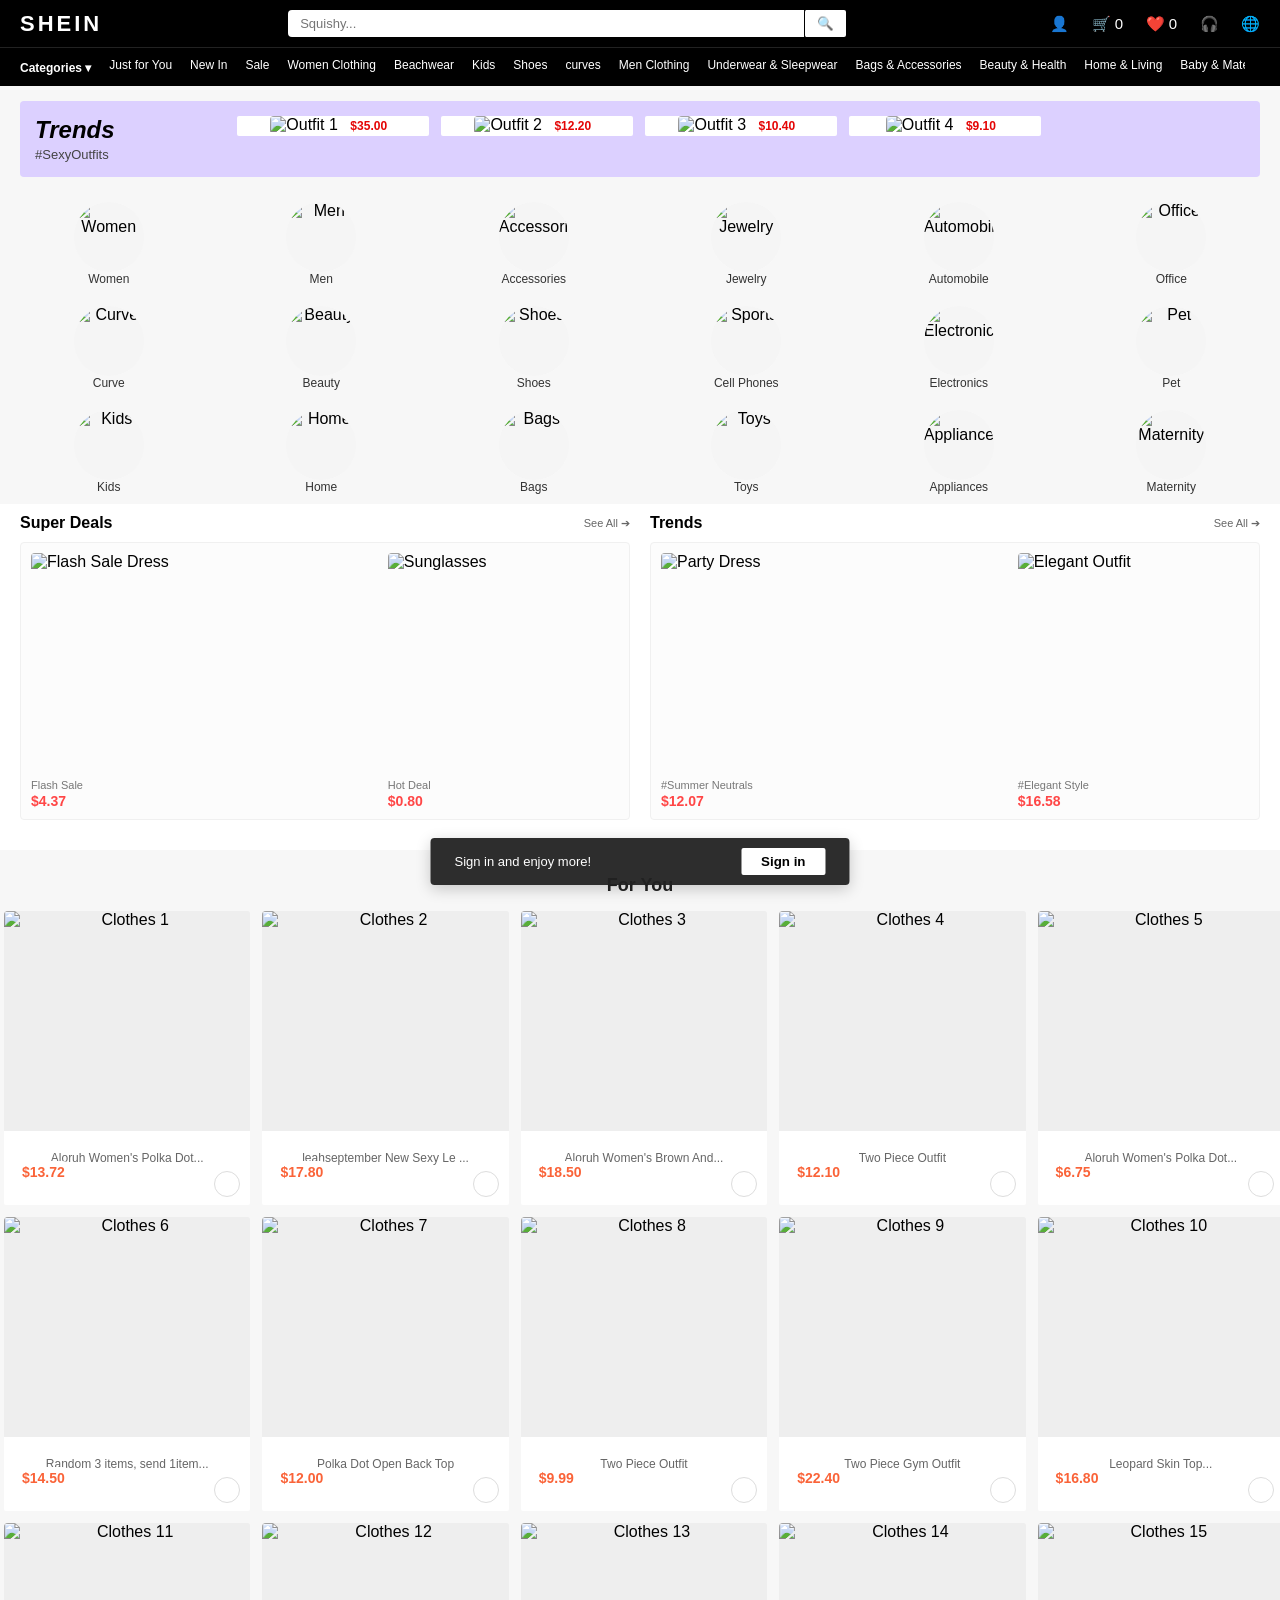
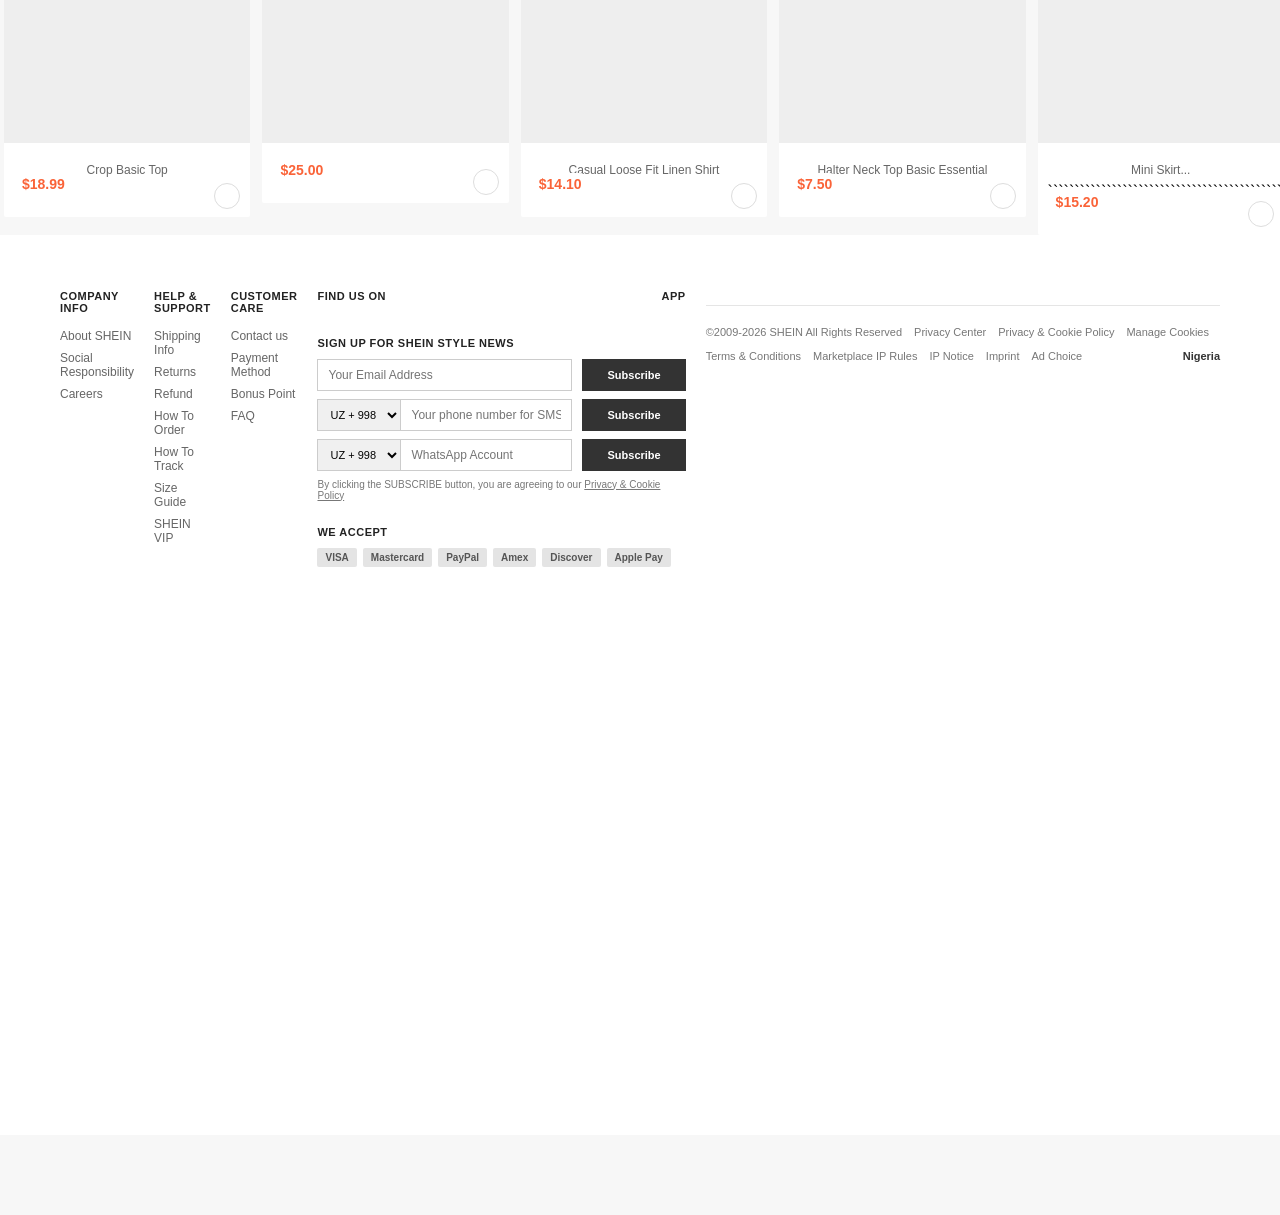
==== index.html @ 2d740d92 "first commit" ====
<!DOCTYPE html>
<html lang="en">
<head>
    <meta charset="UTF-8">
    <meta name="viewport" content="width=device-width, initial-scale=1.0">
  <title>SHEIN</title>
  <link rel="stylesheet" href="./style.css">
</head>
<body>

  <header class="main-header">
    <div class="logo">SHEIN</div>
    
    <div class="search-container">
      <input type="text" placeholder="Squishy...">
      <button class="search-btn">🔍</button>
    </div>
    
    <div class="header-icons">
      <span>👤</span>
      <span>🛒 0</span>
      <span>❤️ 0</span>
      <span>🎧</span>
      <span>🌐</span>
    </div>
  </header>

  <div class="nav-container">
    <nav class="nav-bar">
      <div class="dropdown-wrapper">
        <a href="#" class="bold-link">Categories ▾</a>
        
        <div class="simple-dropdown">
          <ul class="dropdown-links">
            <li class="active-tab">Just for You</li>
            <li>New In</li>
            <li>Sale</li>
            <li>Women Clothing</li>
            <li>Beachwear</li>
            <li>Kids</li>
          </ul>
          
          <div class="dropdown-preview">
            <h4>🔥 Trends Right Now</h4>
            <div class="preview-box">
              <img src="https://unsplash.com" alt="Trend 1">
              <span>Trendy Sets</span>
            </div>
            <div class="preview-box">
              <img src="https://unsplash.com" alt="Trend 2">
              <span>Summer Fits</span>
            </div>
          </div>
        </div>
      </div>

      <a href="#">Just for You</a>
      <a href="#">New In</a>
      <a href="#">Sale</a>
      <a href="#">Women Clothing</a>
      <a href="#">Beachwear</a>
      <a href="#">Kids</a>
      <a href="#">Shoes</a>
      <a href="#">curves</a>
      <a href="#">Men Clothing</a>
      <a href="#">Underwear & Sleepwear</a>
      <a href="#">Bags & Accessories</a>
      <a href="#">Beauty & Health</a>
      <a href="#">Home & Living</a>
      <a href="#">Baby & Maternity</a>
      <a href="#">Jewelry & Accessories</a>
      <a href="#">Sports & Outdoors</a>
      <a href="#">Bags & Luggage</a>
      <a href="#">Home Textiles</a>
      <a href="#">Cell Phones & Accessories</a>
      <a href="#">Toys & Games</a>
      <a href="#">Appliances</a>
      <a href="#">Automobile</a>
      <a href="#">Electronics</a>
      <a href="#">Tools & Home Improvement</a>
      <a href="#">Office & School Supplies</a>
      <a href="#">Pet Supplies</a>
    </nav> 

    <div class="scroll-arrow-indicator"></div>
  </div>

  <section class="trends-banner">
    <div class="trends-sidebar">
      <h2>Trends</h2>
      <p>#SexyOutfits</p>
    </div>
    
    <div class="product-grid">
      <div class="product-card">
        <img src="https://oksana-mukha.com/uploads/picture/image/5696/cropped_oksana_mukha_-_ki_4139_pravky.webp" alt="Outfit 1">
        <span class="price">$35.00</span>
      </div>
      <div class="product-card">
        <img src="https://encrypted-tbn0.gstatic.com/images?q=tbn:ANd9GcSwFWtYahGtd-1UuQs6Y1tz6t2Lrd-MaH5e6Nu9dz7dEARMGt-OMpJLYTE&s=10" alt="Outfit 2">
        <span class="price">$12.20</span>
      </div>
      <div class="product-card">
        <img src="https://encrypted-tbn0.gstatic.com/images?q=tbn:ANd9GcT2loUYoT90W2c9Tcp-nXVqbTPI1Ymt4zyy2XXtRSPgKw&s" alt="Outfit 3">
        <span class="price">$10.40</span>
      </div>
      <div class="product-card">
        <img src="https://cdn.shopify.com/s/files/1/0373/1177/4858/files/QUINBY-GOLDMETALLIC_80f52eac-8f91-4885-9eeb-c4adf64195f4.jpg?v=1761525878&width=533" alt="Outfit 4">
        <span class="price">$9.10</span>
      </div>
    </div>
  </section>



  <section class="circle-categories">
    <div class="circle-item">
      <img src="https://encrypted-tbn0.gstatic.com/images?q=tbn:ANd9GcRcMu8XYyBqA17rNjL7oDVGp-8myAhXnwHgkyLgYNbPmA&s=10" class="circle-img" alt="Women">
      <p>Women</p>
    </div>
    <div class="circle-item">
      <img src="https://encrypted-tbn0.gstatic.com/images?q=tbn:ANd9GcS45Ep4H8J9dz0G1MYsAHXDYnKLmT47AV30kNoQaUwdww&s=10" class="circle-img" alt="Curve">
      <p>Curve</p>
    </div>
    <div class="circle-item">
      <img src="https://encrypted-tbn0.gstatic.com/images?q=tbn:ANd9GcROYZYxoxk8UUoahk40b6IEW6zKfqdK8FXjNFW5TOXYWw&s=10" class="circle-img " alt="Kids">
      <p>Kids</p>
    </div>
    <div class="circle-item">
      <img src="https://encrypted-tbn0.gstatic.com/images?q=tbn:ANd9GcSa0FOyfvCpiwS3QF2CrivFtWw-llm_XqeiEuYMDqGDgQ&s=10" class="circle-img" alt="Men">
      <p>Men</p>
    </div>
    <div class="circle-item">
      <img src="https://encrypted-tbn0.gstatic.com/images?q=tbn:ANd9GcTRFE3xzKta3SkyRHqQelqgKexlklzsWlz7F1K4AgL6gw&s" class="circle-img" alt="Beauty">
      <p>Beauty</p>
    </div>
    <div class="circle-item">
      <img src="https://encrypted-tbn0.gstatic.com/images?q=tbn:ANd9GcQBwZA4thgPcOXQdbkdQCcPPigJUKHB9uc8a6eTEqmD3A&s=10" class="circle-img" alt="Home">
      <p>Home</p> 
    </div>
    <div class="circle-item">
      <img src="https://encrypted-tbn0.gstatic.com/images?q=tbn:ANd9GcT8n07vEAEQ0vf4HKJiCl0XQvfXGvutc574pKvcvTmn1g&s=10" class="circle-img" alt="Accessories">
      <p>Accessories</p>  
    </div>

      <div class="circle-item">
        <img src="https://encrypted-tbn0.gstatic.com/images?q=tbn:ANd9GcSo1GqBQaV3cboJX-teF97q0jujKGkMnrV5fFt4bnD8Cw&s=10" class="circle-img" alt="Shoes">
        <p>Shoes</p>  
        </div>
        <div  class="circle-item">
          <img src="https://encrypted-tbn0.gstatic.com/images?q=tbn:ANd9GcR_GGmQrY2aLzcF7sYjvL9zQeoAiiO_AkEuI7KJEA_IDQ&s=10" class="circle-img" alt="Bags">
          <p>Bags</p>
        </div>
        <div class="circle-item">
          <img src="https://encrypted-tbn0.gstatic.com/images?q=tbn:ANd9GcSbnEM2UxaQV65jEwQLrXAsnf3bkdRRH8Y0j6rAqmmN8Q&s=10" class="circle-img" alt="Jewelry">
          <p>Jewelry</p>
        </div>
        <div class="circle-item">           
          <img src="https://encrypted-tbn0.gstatic.com/images?q=tbn:ANd9GcSkPsU8bsJ-mXjiQrYpRzFf8DNyFUDuvQNduXHcl3dNow&s=10" class="circle-img" alt="Sports">
          <p>Cell Phones</p> 
        </div>
        <div class="circle-item"> 
          <img src="https://encrypted-tbn0.gstatic.com/images?q=tbn:ANd9GcQXR0FXC2kz0NDHKyABGcecPgKVKtkwQgBhNTiLhlKwuQ&s=10" class="circle-img" alt="Toys">
          <p>Toys</p>   
        </div>
        <div class="circle-item">
          <img src="https://encrypted-tbn0.gstatic.com/images?q=tbn:ANd9GcSnpzPJVdytqYSqzA8lyGHdcOBlrhsgBdozY4za_FjXCg&s=10" class="circle-img" alt="Automobile">
          <p>Automobile</p>
        </div>
        <div class="circle-item">
          <img src="https://encrypted-tbn0.gstatic.com/images?q=tbn:ANd9GcStZ6K9d2yF0PGlRwPdTeo8hR2reGpw5ss3JlcoQyP_nQ&s=10" class="circle-img" alt="Electronics">
          <p>Electronics</p>
        </div>
      <div class="circle-item">
          <img src="https://encrypted-tbn0.gstatic.com/images?q=tbn:ANd9GcR1iL9Oc1dL2UTCDqcVVtfbLIb-Q1gejQ2WVNMrxvjX7w&s=10" class="circle-img" alt="Appliances">
          <p>Appliances</p>
      </div>
      <div class="circle-item">
          <img src="https://encrypted-tbn0.gstatic.com/images?q=tbn:ANd9GcSlugqKK4OSMjK5HcBIdcNHotow3C1rEDTmL1N9rgbXqg&s=10" class="circle-img" alt="Office">
          <p>Office</p>
      </div>
      <div class="circle-item"> 
          <img src="https://encrypted-tbn0.gstatic.com/images?q=tbn:ANd9GcTrb0D5Mzgla8U36iOCfdPKncoLAePJ1fzInnM3VqqDWg&s=10" class="circle-img" alt="Pet">
          <p>Pet</p>  
      </div>
      <div class="circle-item">
          <img src="https://encrypted-tbn0.gstatic.com/images?q=tbn:ANd9GcRAENk2fSIpPQkH6joxsPuoXkpOPAiDr2N4kTWc_3x5iA&s" class="circle-img" alt="Maternity">
          <p>Maternity</p>
          </div>
  </section>


  <section class="deals-container">
    <div class="deal-block">
      <div class="block-header">
        <h3>Super Deals</h3>
        <a href="#" class="see-all">See All ➔</a>
      </div>
      
      <div class="deal-content">
        <div class="deal-card-main">
          <img src="https://nolabels.in/cdn/shop/files/32_ab4000ce-41c4-4f37-a883-dc589413760e.jpg?v=1784469655&width=1080" alt="Flash Sale Dress">
          <div class="deal-badge">Flash Sale</div>
          <p class="deal-price">$4.37</p>
        </div>
        
        <div class="deal-card-sub">
          <img src="https://encrypted-tbn0.gstatic.com/images?q=tbn:ANd9GcSiGBAz0rcsVwUqEck7Wq3PSklJDMZkaciWVX5d0bvU5ES_Id24ukzrNd0&s=10" alt="Sunglasses">
          <div class="deal-badge">Hot Deal</div>
          <p class="deal-price">$0.80</p>
        </div>
      </div>
      
    </div>

    <div class="deal-block">
      <div class="block-header">
        <h3>Trends</h3>
        <a href="trends.html" class="see-all">See All ➔</a>
      </div>
      
      <div class="deal-content">
        <div class="deal-card-main">
          <img src="https://encrypted-tbn0.gstatic.com/images?q=tbn:ANd9GcT6hBUjwVnCr3HVEhy9Ev03uKHijGHlRWqJViO5IS1a3g&s=10" alt="Party Dress">
          <div class="deal-badge">#Summer Neutrals</div>
          <p class="deal-price">$12.07</p>
        </div>
        
        <div class="deal-card-sub">
          <img src="https://www.jovani.com/wp-content/uploads/evening-gown.jpg" alt="Elegant Outfit">
          <div class="deal-badge">#Elegant Style</div>
          <p class="deal-price">$16.58</p>
        </div>
      </div>
    </div>
  </section>

 <header class="section-header">
    <h2>For You</h2>
  </header>

  <main class="container">
    <div class="product-grid">


      <div class="product-card">
        <div class="image-wrapper"><img src="/IMG_4145.JPG" alt="Clothes 1"></div>
        <div class="product-info">
          <p class="title">Aloruh Women's Polka Dot...</p>
          <div class="price-row">
            <span class="price">$13.72</span>
            <button class="cart-btn"><i class="fa-solid fa-cart-shopping"></i></button>
          </div>
        </div>
      </div>

      <div class="product-card">
        <div class="image-wrapper"><img src="/IMG_4149.JPG" alt="Clothes 2"></div>
        <div class="product-info">
          <p class="title">leahseptember New Sexy Le ...</p>
          <div class="price-row">
            <span class="price">$17.80</span>
            <button class="cart-btn"><i class="fa-solid fa-cart-shopping"></i></button>
          </div>
        </div>
      </div>

      <div class="product-card">
        <div class="image-wrapper"><img src="/IMG_4151.JPG" alt="Clothes 3"></div>
        <div class="product-info">
          <p class="title">Aloruh Women's Brown And...</p>
          <div class="price-row">
            <span class="price">$18.50</span>
            <button class="cart-btn"><i class="fa-solid fa-cart-shopping"></i></button>
          </div>
        </div>
      </div>

      <div class="product-card">
        <div class="image-wrapper"><img src="/IMG_4153.JPG" alt="Clothes 4"></div>
        <div class="product-info">
          <p class="title">Two Piece Outfit</p>
          <div class="price-row">
            <span class="price">$12.10</span>
            <button class="cart-btn"><i class="fa-solid fa-cart-shopping"></i></button>
          </div>
        </div>
      </div>

      <div class="product-card">
        <div class="image-wrapper"><img src="/IMG_4157.JPG" alt="Clothes 5"></div>
        <div class="product-info">
          <p class="title">Aloruh Women's Polka Dot...</p>
          <div class="price-row">
            <span class="price">$6.75</span>
            <button class="cart-btn"><i class="fa-solid fa-cart-shopping"></i></button>
          </div>
        </div>
      </div>

    
      <div class="product-card">
        <div class="image-wrapper"><img src="/IMG_4159.JPG" alt="Clothes 6"></div>
        <div class="product-info">
          <p class="title">Random 3 items, send 1item...</p>
          <div class="price-row">
            <span class="price">$14.50</span>
            <button class="cart-btn"><i class="fa-solid fa-cart-shopping"></i></button>
          </div>
        </div>
      </div>

      <div class="product-card">
        <div class="image-wrapper"><img src="/IMG_4168.JPG" alt="Clothes 7"></div>
        <div class="product-info">
          <p class="title">Polka Dot Open Back Top</p>
          <div class="price-row">
            <span class="price">$12.00</span>
            <button class="cart-btn"><i class="fa-solid fa-cart-shopping"></i></button>
          </div>
        </div>
      </div>

      <div class="product-card">
        <div class="image-wrapper"><img src="/IMG_4167.JPG" alt="Clothes 8"></div>
        <div class="product-info">
          <p class="title">Two Piece Outfit</p>
          <div class="price-row">
            <span class="price">$9.99</span>
            <button class="cart-btn"><i class="fa-solid fa-cart-shopping"></i></button>
          </div>
        </div>
      </div>

      <div class="product-card">
        <div class="image-wrapper"><img src="/IMG_4166.JPG" alt="Clothes 9"></div>
        <div class="product-info">
          <p class="title">Two Piece Gym Outfit</p>
          <div class="price-row">
            <span class="price">$22.40</span>
            <button class="cart-btn"><i class="fa-solid fa-cart-shopping"></i></button>
          </div>
        </div>
      </div>

      <div class="product-card">
        <div class="image-wrapper"><img src="/IMG_4165.JPG" alt="Clothes 10"></div>
        <div class="product-info">
          <p class="title">Leopard Skin Top...</p>
          <div class="price-row">
            <span class="price">$16.80</span>
            <button class="cart-btn"><i class="fa-solid fa-cart-shopping"></i></button>
          </div>
        </div>
      </div>

    
      <div class="product-card">
        <div class="image-wrapper"><img src="/IMG_4164.JPG" alt="Clothes 11"></div>
        <div class="product-info">
          <p class="title">Crop Basic Top</p>
          <div class="price-row">
            <span class="price">$18.99</span>
            <button class="cart-btn"><i class="fa-solid fa-cart-shopping"></i></button>
          </div>
        </div>
      </div>

      <div class="product-card">
        <div class="image-wrapper"><img src="/IMG_4163.JPG" alt="Clothes 12"></div>
        <div class="product-info">
          <p class="title" Vintage Top...</p>
          <div class="price-row">
            <span class="price">$25.00</span>
            <button class="cart-btn"><i class="fa-solid fa-cart-shopping"></i></button>
          </div>
        </div>
      </div>

      <div class="product-card">
        <div class="image-wrapper"><img src="/IMG_4162.JPG" alt="Clothes 13"></div>
        <div class="product-info">
          <p class="title">Casual Loose Fit Linen Shirt</p>
          <div class="price-row">
            <span class="price">$14.10</span>
            <button class="cart-btn"><i class="fa-solid fa-cart-shopping"></i></button>
          </div>
        </div>
      </div>

      <div class="product-card">
        <div class="image-wrapper"><img src="/IMG_4161.JPG" alt="Clothes 14"></div>
        <div class="product-info">
          <p class="title">Halter Neck Top Basic Essential</p>
          <div class="price-row">
            <span class="price">$7.50</span>
             <button class="cart-btn"><i class="fa-solid fa-cart-shopping"></i></button>
          </div>
        </div>
      </div>

      <div class="product-card">
        <div class="image-wrapper"><img src="/IMG_4160.JPG" alt="Clothes 15"></div>
        <div class="product-info">
          <p class="title"> Mini Skirt...</p>```````````````````````````````````````````````````````````````
          <div class="price-row">
            <span class="price">$15.20</span>
            <button class="cart-btn"><i class="fa-solid fa-cart-shopping"></i></button>
          </div>
        </div>
      </div>

    </div>
  </main>

  
  <div class="sticky-banner">
    <span>Sign in and enjoy more!</span>
    <button class="sign-in-btn">Sign in</button>
  </div>

  <footer class="footer">
  <div class="footer-top">
    <!-- Links Column 1 -->
    <div class="footer-col">
      <h4>COMPANY INFO</h4>
      <ul>
        <li><a href="#">About SHEIN</a></li>
        <li><a href="#">Social Responsibility</a></li>
        <li><a href="#">Careers</a></li>
      </ul>
    </div>

    
    <div class="footer-col">
      <h4>HELP & SUPPORT</h4>
      <ul>
        <li><a href="#">Shipping Info</a></li>
        <li><a href="#">Returns</a></li>
        <li><a href="#">Refund</a></li>
        <li><a href="#">How To Order</a></li>
        <li><a href="#">How To Track</a></li>
        <li><a href="#">Size Guide</a></li>
        <li><a href="#">SHEIN VIP</a></li>
      </ul>
    </div>

    <!-- Links Column 3 -->
    <div class="footer-col">
      <h4>CUSTOMER CARE</h4>
      <ul>
        <li><a href="#">Contact us</a></li>
        <li><a href="#">Payment Method</a></li>
        <li><a href="#">Bonus Point</a></li>
        <li><a href="#">FAQ</a></li>
      </ul>
    </div>

    
    <div class="footer-col footer-col-large">
      <div class="social-app-row">
        <div class="social-box">
          <h4>FIND US ON</h4>
          <div class="social-icons">
            <a href="#"><i class="fa-brands fa-facebook-f"></i></a>
            <a href="#"><i class="fa-brands fa-instagram"></i></a>
            <a href="#"><i class="fa-brands fa-x-twitter"></i></a>
            <a href="#"><i class="fa-brands fa-youtube"></i></a>
            <a href="#"><i class="fa-brands fa-pinterest-p"></i></a>
            <a href="#"><i class="fa-brands fa-snapchat"></i></a>
            <a href="#"><i class="fa-brands fa-tiktok"></i></a>
            <a href="#"><i class="fa-brands fa-linkedin-in"></i></a>
          </div>
        </div>
        <div class="app-box">
          <h4>APP</h4>
          <div class="app-icons">
            <a href="#"><i class="fa-brands fa-apple"></i></a>
            <a href="#"><i class="fa-brands fa-android"></i></a>
          </div>
        </div>
      </div>

      <div class="subscribe-box">
        <h4>SIGN UP FOR SHEIN STYLE NEWS</h4>
        
        <div class="input-group">
          <input type="email" placeholder="Your Email Address">
          <button>Subscribe</button>
        </div>

        <div class="input-group">
          <div class="phone-input">
            <select><option>UZ + 998</option></select>
            <input type="tel" placeholder="Your phone number for SMS">
          </div>
          <button>Subscribe</button>
        </div>

        <div class="input-group">
          <div class="phone-input">
            <select><option>UZ + 998</option></select>
            <input type="text" placeholder="WhatsApp Account">
          </div>
          <button>Subscribe</button>
        </div>

        <p class="disclaimer">By clicking the SUBSCRIBE button, you are agreeing to our <a href="#">Privacy & Cookie Policy</a></p>
      
      <div class="payment-box">
        <h4>WE ACCEPT</h4>
        <div class="payment-icons">
          <span class="pay-badge">VISA</span>
          <span class="pay-badge">Mastercard</span>
          <span class="pay-badge">PayPal</span>
          <span class="pay-badge">Amex</span>
          <span class="pay-badge">Discover</span>
          <span class="pay-badge">Apple Pay</span>
        </div>
      </div>
    </div>
  </div>

  
  <div class="footer-bottom">
    <div class="legal-links">
      <span>©2009-2026 SHEIN All Rights Reserved</span>
      <a href="#">Privacy Center</a>
      <a href="#">Privacy & Cookie Policy</a>
      <a href="#">Manage Cookies</a>
      <a href="#">Terms & Conditions</a>
      <a href="#">Marketplace IP Rules</a>
      <a href="#">IP Notice</a>
      <a href="#">Imprint</a>
      <a href="#">Ad Choice</a>
      <span class="location"><i class="fa-solid fa-location-dot"></i> Nigeria</span>
    </div>
  </div>
</footer>
</body>
</html>
---- style.css ----
body {
  margin: 0;
  padding: 0;
  font-family: Arial, sans-serif;
  background-color: #ffffff;
}

.main-header {
  background-color: #000000;
  color: #ffffff;
  display: flex;
  justify-content: space-between;
  align-items: center;
  padding: 10px 20px;
}

.logo {
  font-size: 22px;
  font-weight: bold;
  letter-spacing: 3px;
}

.search-container {
  display: flex;
  width: 45%;
}

.search-container input {
  width: 100%;
  padding: 6px 12px;
  border: none;
  font-size: 13px;
  outline: none;
  border-radius: 4px 0 0 4px;
}

.search-btn {
  background-color: #ffffff;
  border: none;
  border-left: 1px solid #000000;
  padding: 0 12px;
  cursor: pointer;
  border-radius: 2px;
}

.header-icons span {
  margin-left: 18px;
  font-size: 15px;
  cursor: pointer;
}

.nav-container {
  position: relative;
  background-color: #000000;
  border-top: 1px solid #222222;
  width: 100%;
}

.nav-bar {
  display: flex;
  gap: 18px; 
  padding: 10px 45px 10px 20px;
  overflow-x: auto;
  white-space: nowrap;
}

.nav-bar::-webkit-scrollbar {
  display: none;
  
}

.nav-bar a {
  color: #ffffff;
  text-decoration: none;
  font-size: 12px;
}

.bold-link {
  font-weight: bold;
}

.scroll-arrow-indicator {
  position: absolute;
  right: 0;
  top: 0;
  bottom: 0;
  width: 35px;
  background-color: #000000;
  color: #ffffff;
  display: flex;
  justify-content: center;
  align-items: center;
  font-size: 11px;
  font-weight: bold;
  cursor: pointer;
  z-index: 10;
}
.low-bar {
  position: relative;
  background-color: #ffffff;
  border-top: 1px solid #222222;
  width: 100%;
  display: flex;
  justify-content: center;
  padding: 10px 0px;
  margin-left: 0px;
}

.home-link {
  font-size: 13px;
  color: #f7f4f4;
  text-decoration: none;
  font-weight: bold;
}

.dropdown-wrapper {
  position: relative;
  display: inline-block;
}

.simple-dropdown {
  display: none;
  position: absolute;
  top: 100%;
  left: 0;
  background-color: #ffffff;
  width: 450px;
  border: 1px solid #dddddd;
  box-shadow: 0px 4px 10px rgba(0,0,0,0.1);
  z-index: 100;
  padding: 10px;
  border-radius: 4px;
}

.dropdown-wrapper:hover .simple-dropdown {
  display: flex; 
}

.dropdown-links {
  list-style: none;
  width: 45%;
  padding: 0;
  margin: 0;
  border-right: 1px solid #eeeeee;
}

.dropdown-links li {
  font-size: 13px;
  color: #333333;
  padding: 8px 10px;
  cursor: pointer;
}

.dropdown-links li:hover, .dropdown-links li.active-tab {
  background-color: #f5f5f5;
  font-weight: bold;
  color: #000000;
}

.dropdown-preview {
  width: 55%;
  padding-left: 15px;
  display: flex;
  flex-direction: column;
}

.dropdown-preview h4 {
  margin: 0 0 10px 0;
  font-size: 12px;
  color: #777777;
}

.preview-box {
  display: flex;
  align-items: center;
  gap: 10px;
  margin-bottom: 8px;
}

.preview-box img {
  width: 35px;
  height: 45px;
  object-fit: cover;
  border-radius: 2px;
}

.preview-box span {
  font-size: 12px;
  color: #222222;
}

.trends-banner {
  background-color: #dcd0ff;
  display: flex;
  margin: 15px 20px;
  padding: 15px;
  border-radius: 4px;
}

.trends-sidebar {
  width: 20%;
  flex-grow: 1;
  display: flex;
  flex-direction: column;
  justify-content: center;
}

.trends-sidebar h2 {
  font-size: 24px;
  margin: 0;
  font-style: italic;
}

.trends-sidebar p {
  margin: 3px 0 0 0;
  font-size: 13px;
  color: #444444;
}

.product-grid {
  width: 80%;
  display: flex;
  gap: 10px;
}

.product-card {
  background-color: transparent;
  width: 25%;
  text-align: center;
  position: relative;
}

.product-card img {
  width: 100%;
  height: 200px;
  object-fit: cover;
  border-radius: 4px;
  
}

.price {
  background-color: #ffffff;
  color: #e40505;
  font-weight: bold;
  font-size: 12px;
  padding: 3px 8px;
  border-radius: 12px;
  display: inline-block;
  margin-top: -25px;
  position: relative;
  z-index: 5;
}

.circle-categories {
  display: grid;
  grid-template-rows: repeat(3, auto); 
  grid-auto-flow: column;              
  grid-auto-columns: minmax(100px, 1fr); 
  gap: 20px 15px;                     
  overflow-x: auto;                   
  padding: 10px;
  scrollbar-width: none;               
}

.circle-item {
  display: flex;
  flex-direction: column;
  align-items: center;
  text-align: center;
}

.circle-img {
  width: 70px;
  height: 70px;
  border-radius: 50%;
  object-fit: cover;
  background-color: #f5f5f5;
}


.circle-item p {
  margin: 0;
  font-size: 12px;
  color: #333333;
}

.deals-container {
  display: flex;
  gap: 20px;
  padding: 10px 20px 30px 20px;
  background-color: #ffffff;
}

.deal-block {
  width: 50%;
  display: flex;
  flex-direction: column;
}

.block-header {
  display: flex;
  justify-content: space-between;
  align-items: center;
  margin-bottom: 10px;
}

.block-header h3 {
  font-size: 16px;
  font-weight: bold;
  color: #000000;
  margin: 0;
}

.see-all {
  font-size: 11px;
  color: #666666;
  text-decoration: none;
}
.home-link {
  font-size: 13px;
  color: #0d0101;
  text-decoration: none;
  font-weight: bold;
}

.deal-content {
  display: flex;
  gap: 10px;
  background-color: #fcfcfc;
  padding: 10px;
  border-radius: 4px;
  border: 1px solid #f0f0f0;
}

.deal-card-main {
  width: 60%;
  display: flex;
  flex-direction: column;
}

.deal-card-main img {
  width: 100%;
  height: 220px;
  object-fit: cover;
  border-radius: 4px;
}

.deal-card-sub {
  width: 40%;
  display: flex;
  flex-direction: column;
}

.deal-card-sub img {
  width: 100%;
  height: 220px;
  object-fit: cover;
  border-radius: 4px;
}

.deal-badge {
  font-size: 11px;
  color: #777777;
  margin-top: 6px;
}

.deal-price {
  font-size: 14px;
  font-weight: bold;
  color: #ff4646;
  margin: 2px 0 0 0;
}


body {
  margin: 0;
  padding: 0;
  font-family: Arial, sans-serif;
  background-color: #f7f7f7;
  padding-bottom: 80px;
  overflow-x: hidden;
}

.section-header {
  text-align: center;
  margin: 25px 0 15px 0;
}

.section-header h2 {
  font-size: 18px;
  font-weight: bold;
  color: #222;
}

.container,.product-section {
  width: 100%;
  max-width: 100%;
  margin: 0 auto;
  padding: 0 4px;
}

.product-grid {
  display: grid;
  grid-template-columns: repeat(5, 1fr);
  gap: 12px;
  width: 100%;
  align-items: start;
}

.product-card {
  background-color: #fff;
  border-radius: 2px;
  overflow: hidden;
  width: 100%;
}

.image-wrapper {
  width: 100%;
  height: 220px;
  background-color: #eee;
  overflow: hidden;
}

.image-wrapper img {
  width: 100%;
  height: 100%;
  object-fit: cover;
  display: block;
}

.product-info {
  padding: 8px 10px;
}

.product-info .title {
  font-size: 12px;
  color: #666;
  white-space: nowrap;
  overflow: hidden;
  text-overflow: ellipsis;
  margin-bottom: 6px;
}

.price-row {
  display: flex;
  justify-content: space-between;
  align-items: center;
}

.price-row .price {
  font-weight: bold;
  font-size: 14px;
  color: #fa6338; 
}

.cart-btn {
  background: none;
  border: 1px solid #ddd;
  border-radius: 50%;
  width: 26px;
  height: 26px;
  display: flex;
  align-items: center;
  justify-content: center;
  cursor: pointer;
  color: #333;
  font-size: 11px;
}

.cart-btn:hover {
  background-color: #222;
  color: #fff;
}


.sticky-banner {
  position: fixed;
  bottom: 15px;
  left: 50%;
  transform: translateX(-50%);
  background-color: rgba(34, 34, 34, 0.95);
  color: #fff;
  padding: 10px 24px;
  border-radius: 4px;
  display: flex;
  align-items: center;
  gap: 150px;
  box-shadow: 0 4px 15px rgba(0, 0, 0, 0.2);
  z-index: 1000;
  font-size: 13px;
}

.sign-in-btn {
  background-color: #fff;
  color: #000;
  border: none;
  padding: 6px 20px;
  border-radius: 2px;
  font-weight: bold;
  cursor: pointer;
}
.footer {
  width: 100%;
  min-height: 100vh;
  justify-content: space-between;
  box-sizing: border-box;
  background-color: white;
  color: #333;
  display: flex;
  font-family: Arial, sans-serif;
  padding: 40px 60px 20px 60px;
  font-size: 12px;
}

.footer-top {
  width: 100%;
  display: flex;
  justify-content: space-between;
  max-width: 100%;
}
.footer-top{
  gap: 20px;
}

.footer-col h4 {
  font-size: 11px;
  font-weight: bold;
  letter-spacing: 0.5px;
  margin-bottom: 15px;
  color: #222;
}

.footer-col ul {
  list-style: none;
  padding: 0;
  margin: 0;
}

.footer-col ul li {
  margin-bottom: 8px;
}

.footer-col ul li a {
  color: #666;
  text-decoration: none;
  font-size: 12px;
}

.footer-col ul li a:hover {
  text-decoration: underline;
}

.footer-col-large {
  flex: 2;
  max-width: 100%;
}

.social-app-row {
  display: flex;
  justify-content: space-between;
  margin-bottom: 20px;
}

.social-icons, .app-icons {
  display: flex;
  gap: 12px;
  font-size: 16px;
}

.social-icons a, .app-icons a {
  color: #222;
  text-decoration: none;
}

.subscribe-box h4 {
  margin-top: 10px;
  margin-bottom: 10px;
}

.input-group {
  display: flex;
  gap: 10px;
  margin-bottom: 8px;
}

.input-group input {
  flex: 1;
  padding: 8px 10px;
  border: 1px solid #ccc;
  font-size: 12px;
  outline: none;
}

.phone-input {
  display: flex;
  flex: 1;
  border: 1px solid #ccc;
  background: #fff;
}

.phone-input select {
  border: none;
  background: #f0f0f0;
  padding: 0 8px;
  font-size: 11px;
  border-right: 1px solid #ccc;
  outline: none;
}

.phone-input input {
  border: none;
}

.input-group button {
  background-color: #333;
  color: #fff;
  border: none;
  padding: 0 25px;
  font-size: 11px;
  font-weight: bold;
  cursor: pointer;
}

.input-group button:hover {
  background-color: #000;
}

.disclaimer {
  font-size: 10px;
  color: #777;
  margin-top: 8px;
  margin-bottom: 25px;
}

.disclaimer a {
  color: #777;
}

.payment-box h4 {
  margin-bottom: 10px;
}

.payment-icons {
  display: flex;
  flex-wrap: wrap;
  gap: 6px;
}

.pay-badge {
  background: #e4e4e4;
  padding: 4px 8px;
  font-size: 10px;
  font-weight: bold;
  border-radius: 2px;
  color: #555;
}

.footer-bottom {
  max-width: 1300px;
  margin: 30px auto 0 auto;
  padding-top: 20px;
  border-top: 1px solid #e5e5e5;
  color: #777;
  font-size: 11px;
}

.legal-links {
  display: flex;
  flex-wrap: wrap;
  gap: 12px;
  align-items: center;
}

.legal-links a {
  color: #777;
  text-decoration: none;
}

.legal-links a:hover {
  text-decoration: underline;
}

.location {
  margin-left: auto;
  font-weight: bold;
  color: #333;
}
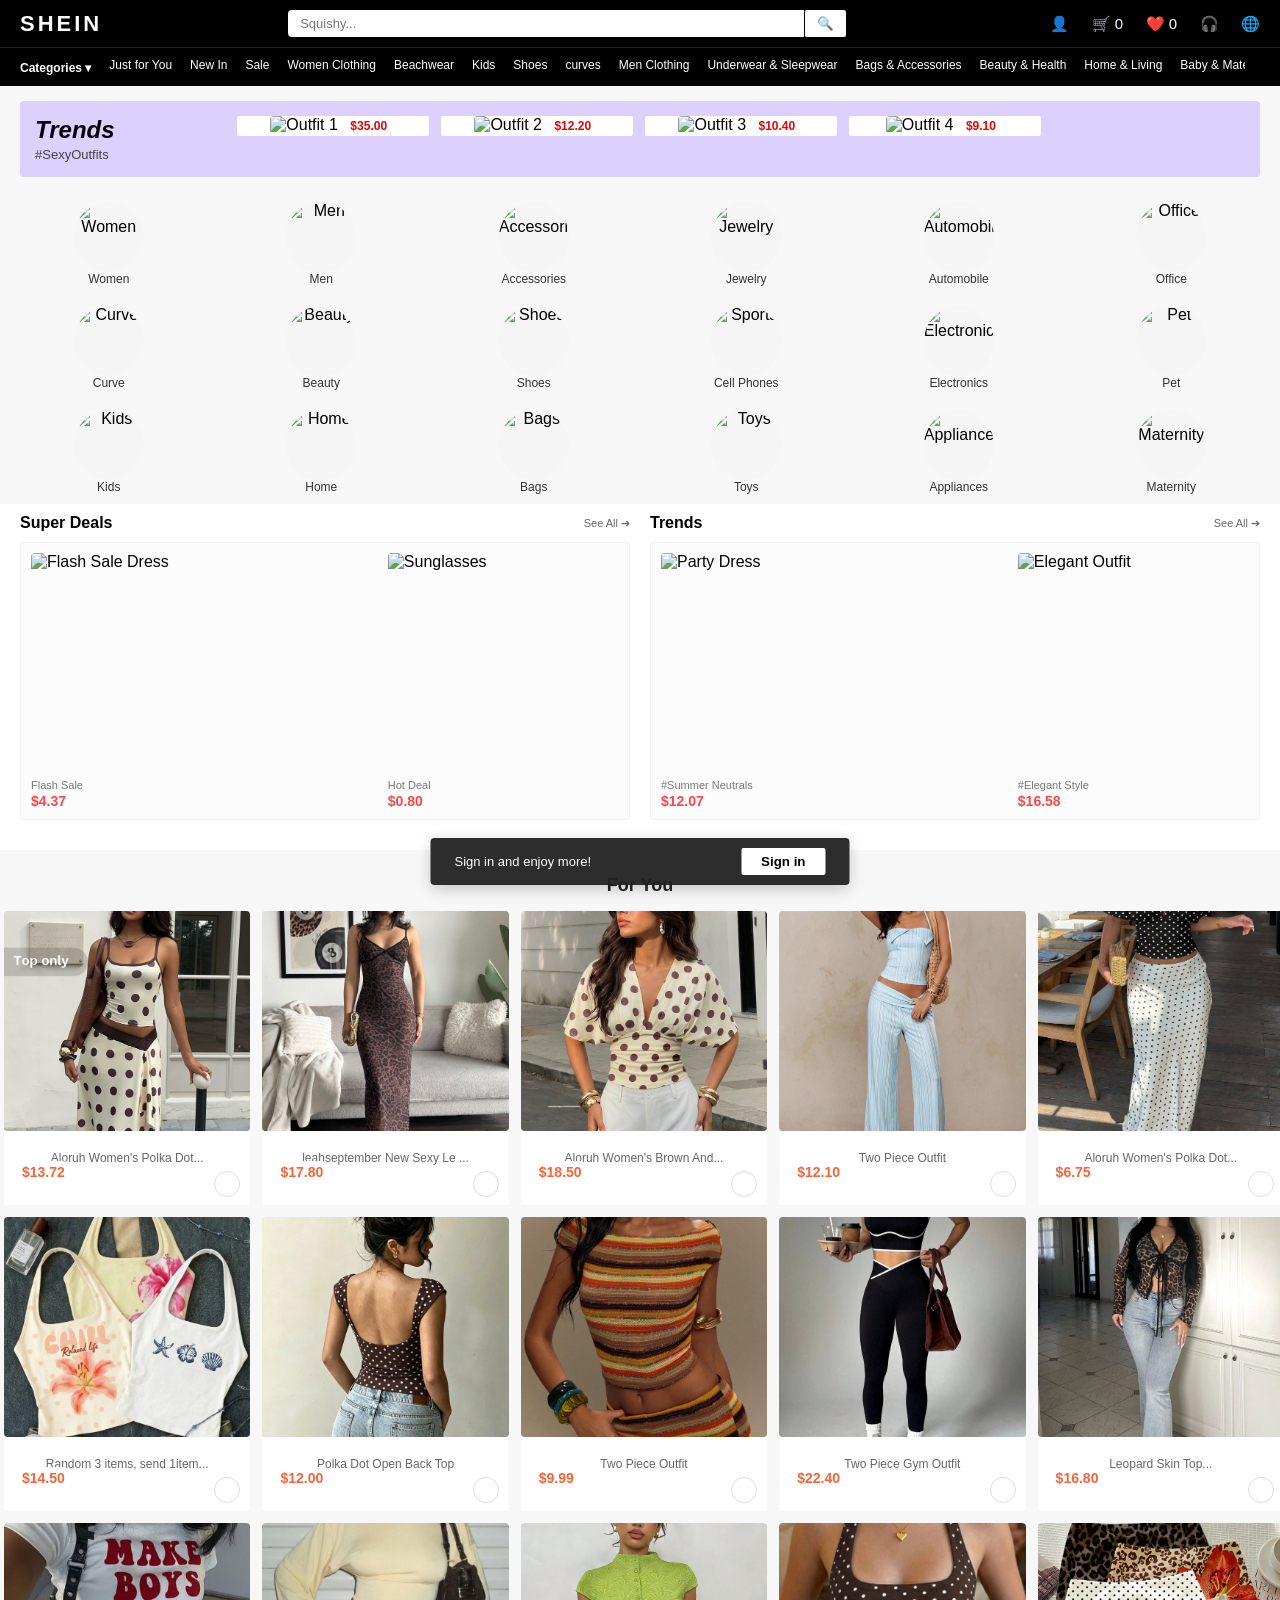
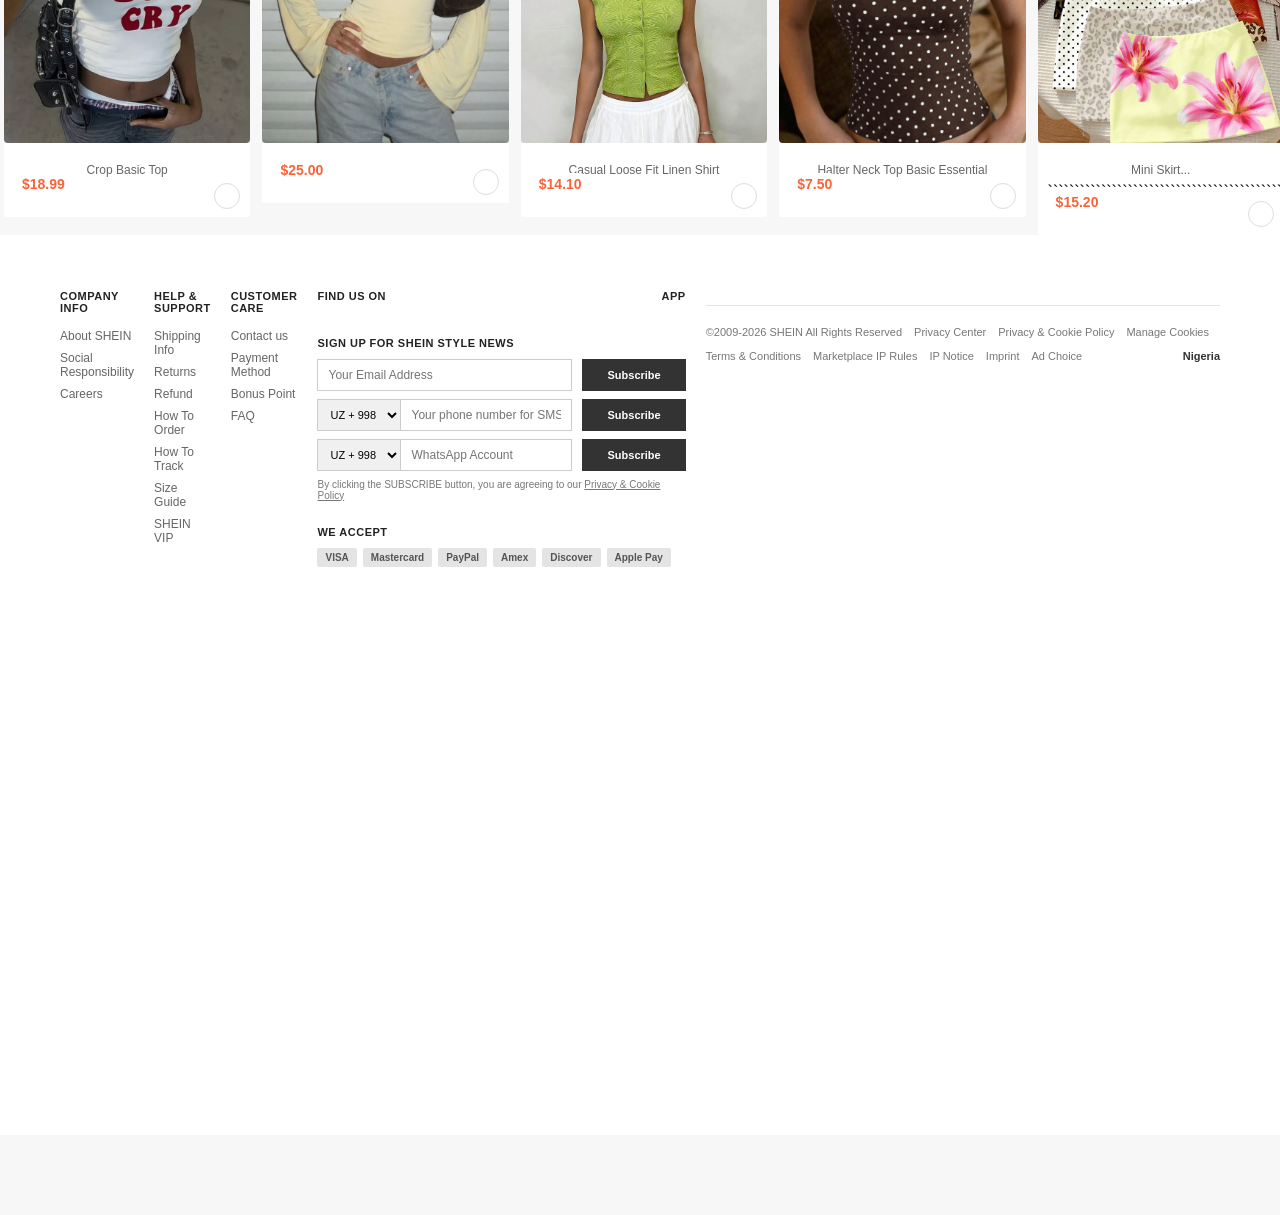
==== commit 0397047f: "added my images" ====
--- a/index.html
+++ b/index.html
@@ -300,7 +300,7 @@
 
     
       <div class="product-card">
-        <div class="image-wrapper"><img src="/IMG_4159.JPG" alt="Clothes 6"></div>
+        <div class="image-wrapper"><img src="/IMG_4159 - Copy.JPG" alt="Clothes 6"></div>
         <div class="product-info">
           <p class="title">Random 3 items, send 1item...</p>
           <div class="price-row">
